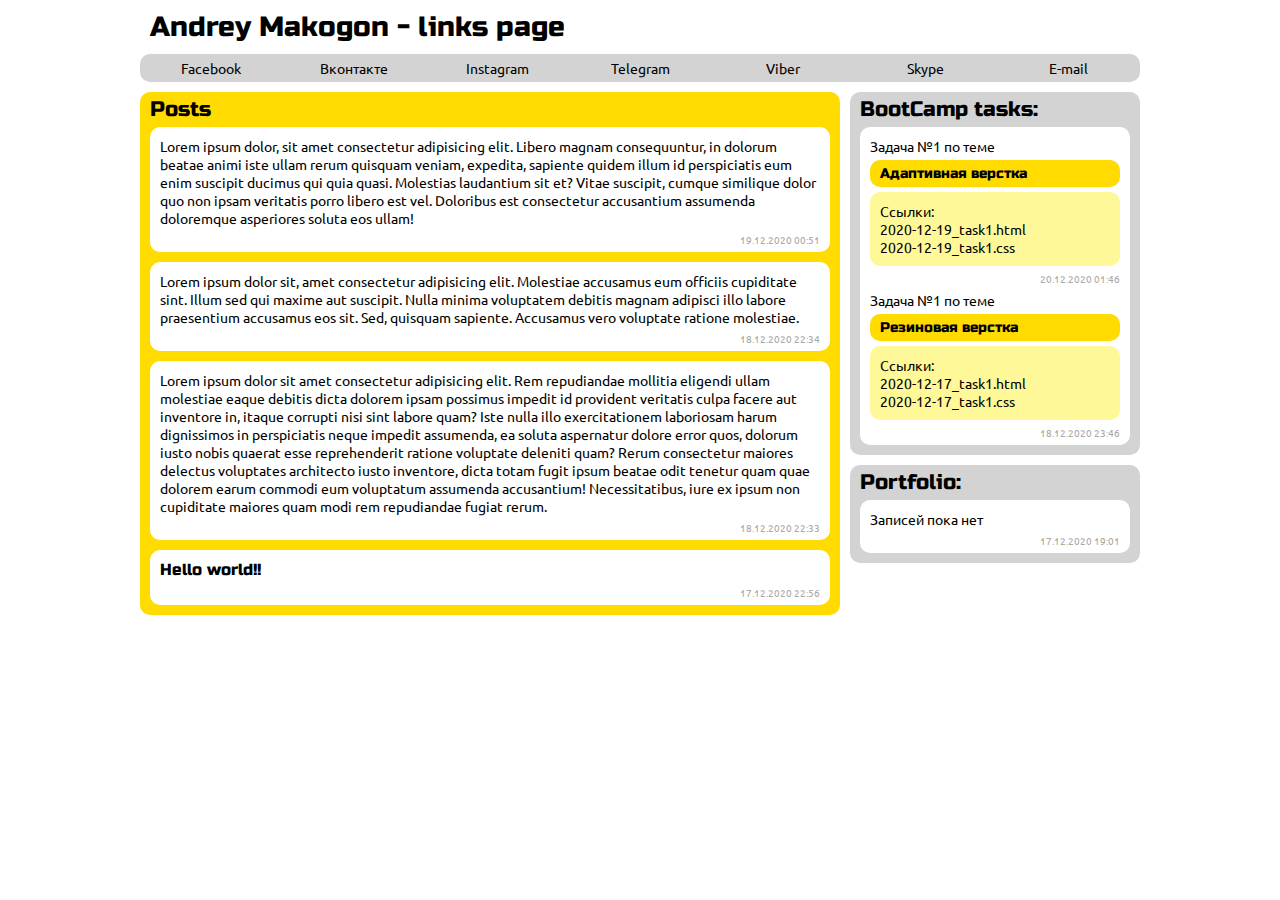
==== index.html @ 34004905 "add adaptive" ====
<!DOCTYPE html>
<html lang="ru">

<head>
    <meta charset="UTF-8">
    <meta name="viewport" content="width=device-width, initial-scale=1.0">
    <title>Home page - makogonao</title>
    <link rel="stylesheet" href="style.css">
</head>

<body>

    <div class="wrapper">

        <header>

            <div class="logo-container">
                <h1 class="logo">Andrey Makogon - links page</h1>
            </div>
            <div class="links-container">
                <ul class="links-list">
                    <li><a href="https://www.facebook.com/makogonao" target="_blank">Facebook</a></li>
                    <li><a href="https://vk.com/makogonao" target="_blank">Вконтакте</a></li>
                    <li><a href="https://www.instagram.com/makogonao/" target="_blank">Instagram</a></li>
                    <li><a href="https://t.me/makogonao" target="_blank">Telegram</a></li>
                    <li><a href="viber://chat?number=+79324083957">Viber</a></li>
                    <li><a href="skype:makogonandrew">Skype</a></li>
                    <li><a href="mailto:makogonao@gmail.com">E-mail</a></li>
                </ul>
            </div>

        </header>

        <main>
            <section>
                <div class="block-header">
                    <h2>Posts</h2>
                </div>
                <div class="news-container">
                    <p>Lorem ipsum dolor, sit amet consectetur adipisicing elit. Libero magnam consequuntur, in dolorum
                    beatae animi iste ullam rerum quisquam veniam, expedita, sapiente quidem illum id perspiciatis eum
                    enim suscipit ducimus qui quia quasi. Molestias laudantium sit et? Vitae suscipit, cumque similique
                    dolor quo non ipsam veritatis porro libero est vel. Doloribus est consectetur accusantium assumenda
                    doloremque asperiores soluta eos ullam!</p>
                    <div class="post-date">19.12.2020 00:51</div>
                </div>
                <div class="news-container">
                    <p>Lorem ipsum dolor sit, amet consectetur adipisicing elit. Molestiae accusamus eum officiis
                    cupiditate sint. Illum sed qui maxime aut suscipit. Nulla minima voluptatem debitis magnam adipisci
                    illo labore praesentium accusamus eos sit. Sed, quisquam sapiente. Accusamus vero voluptate ratione
                    molestiae.</p>
                    <div class="post-date">18.12.2020 22:34</div>
                </div>
                <div class="news-container">
                    <p>Lorem ipsum dolor sit amet consectetur adipisicing elit. Rem repudiandae mollitia eligendi ullam
                    molestiae eaque debitis dicta dolorem ipsam possimus impedit id provident veritatis culpa facere aut
                    inventore in, itaque corrupti nisi sint labore quam? Iste nulla illo exercitationem laboriosam harum
                    dignissimos in perspiciatis neque impedit assumenda, ea soluta aspernatur dolore error quos, dolorum
                    iusto nobis quaerat esse reprehenderit ratione voluptate deleniti quam? Rerum consectetur maiores
                    delectus voluptates architecto iusto inventore, dicta totam fugit ipsum beatae odit tenetur quam
                    quae dolorem earum commodi eum voluptatum assumenda accusantium! Necessitatibus, iure ex ipsum non
                    cupiditate maiores quam modi rem repudiandae fugiat rerum.</p>
                    <div class="post-date">18.12.2020 22:33</div>
                </div>
                <div class="news-container">
                    <h3>Hello world!!</h3>
                    <div class="post-date">17.12.2020 22:56</div>
                </div>

            </section>
            <aside>
                <div class="tasks-container">
                    <div class="block-header">
                        <h2>BootCamp tasks:</h2>
                    </div>

                    <div class="tasks-links">
                        <div class="one-task-container">
                            <div class="task-number">Задача №1 по теме</div>
                            <h4 class="task-theme">Адаптивная верстка</h4>
                            <div class="one-task-links-container">
                                <p>Ссылки:</p>
                                <a href="bootcamp/2020-12-19_task1.html" target="_blank">2020-12-19_task1.html</a>
                                <a href="bootcamp/2020-12-19_task1.css" target="_blank">2020-12-19_task1.css</a>
                            </div>
                            <div class="post-date">20.12.2020 01:46</div>                          
                        </div>
                        
                        <div class="one-task-container">
                            <div class="task-number">Задача №1 по теме</div>
                            <h4 class="task-theme">Резиновая верстка</h4>
                            <div class="one-task-links-container">
                                <p>Ссылки:</p>
                                <a href="bootcamp/2020-12-17_task1.html" target="_blank">2020-12-17_task1.html</a>
                                <a href="bootcamp/2020-12-17_task1.css" target="_blank">2020-12-17_task1.css</a>
                            </div>
                            <div class="post-date">18.12.2020 23:46</div>
                        </div>
                    </div>
                </div>
                <div class="tasks-container">
                    <div class="block-header">
                        <h2>Portfolio:</h2>
                    </div>
                    <div class="tasks-links">
                        <p>Записей пока нет</p>
                        <div class="post-date">17.12.2020 19:01</div>
                    </div>
                </div>
            </aside>
        </main>

    </div>
</body>

</html>
---- style.css ----
@import url('https://fonts.googleapis.com/css2?family=Ubuntu&display=swap');
@import url('https://fonts.googleapis.com/css2?family=Russo+One&display=swap');

body {
    font-family: Ubuntu, Arial, Helvetica, sans-serif;
    font-size: 14px;
    margin: 0px;
    margin-left: 10px;
    margin-right: 10px;
}

h1, h2, h3, h4{
    font-family: Russo One, Arial, Helvetica, sans-serif;  
    font-weight: 500; 
    margin: 0px;   
}

.wrapper {
    min-width: 300px;
    max-width: 1000px;
    margin-left: auto;
    margin-right: auto;
    height: 100%;
}

header { 
    border-radius: 3px;
}

.logo-container {
    display: flex;
    justify-content: center;
}

.logo {
    margin: 10px;
    width: 100%;
}

.links-container {
    background-color: lightgray;
    border-radius: 10px;
}

.links-list {
    padding: 0px;
    margin: 0px;
    list-style-type: none;
    display: flex;
    justify-content: space-between;
    border-radius: 10px;
}

header li {
    width: calc(14.29% - 10px);
    display: block;
    text-align: center;
    padding: 5px;
}

a{
    color: black;
    text-decoration: none;
}

a:hover {
    font-weight: bold;
}

header li:hover {
    background-color: #ffec00;
    border-radius: 10px;
    font-weight: 300;
}

main {
    display: flex;
}

section {
    margin-top: 10px;
    padding-top: 5px;
    background-color: #ffdb00;
    box-sizing: border-box;
    width: 70%;
    height: fit-content;
    border-radius: 10px;
}

aside {
    width: 30%;
    margin-top: 10px;
    padding: 0px;
}

.tasks-container {
    padding-top: 5px;
    padding-bottom: 5px;
    margin-left: 10px;
    display: flex;
    flex-direction: column;
    justify-content: center;
    box-sizing: border-box;
    background-color:  lightgray;
    border-radius: 10px;
    margin-bottom: 10px;
}

.tasks-links {
    background-color: white;
    margin: 10px;
    margin-bottom: 5px;
    margin-top: 5px;
    padding: 10px;
    padding-bottom: 0px;
    border-radius: 10px;
}

.news-container {
    background-color: white;
    margin: 10px;
    padding: 10px;
    padding-bottom: 0px;
    border-radius: 10px;
}
.news-container:nth-child(2) {
margin-top: 5px;
}

.block-header {
margin-left: 10px;
}

.task-theme {
    margin-top: 5px;
    box-sizing: border-box;
    width: 100%;
    background-color: #ffdb00;
    padding: 5px;
    padding-left: 10px;
    border-radius: 10px;
}

.one-task-links-container {
    margin-top: 5px;
    box-sizing: border-box;
    width: 100%;
    background-color: #fff899;
    padding: 10px;
    display: flex;
    flex-direction: column;
    border-radius: 10px;
}

p {
    margin: 0px;
    padding: 0px;
}

.post-date {
    padding-top: 5px;
    padding-bottom: 5px;
    text-align: end;
    color: darkgray;
    font-size: 10px;
}

@media (min-width: 0px) and (max-width: 900px) {

    @media (min-width: 0px) and (max-width: 600px) {
        .links-list {
            padding: 0px;
            margin: 0px;
            margin-top: 25px;
            list-style-type: none;
            display: flex;
            flex-wrap: wrap;
            justify-content: space-between;
            border-radius: 10px;
        }
        
        header li {
            width: 45%;
            text-align: center;
            padding: 5px;
        }
    }

    main {
        display: flex;
        flex-direction: column;
        margin-top: 25px;
    }

    section {
        margin-top: 10px;
        padding-top: 5px;
        background-color: #ffdb00;
        box-sizing: border-box;
        width: 100%;
        height: fit-content;
        border-radius: 10px;
    }

    aside {
        width: 100%;
        margin-top: 30px;
        padding: 0px;        
    }

    .tasks-container {
        padding-top: 5px;
        padding-bottom: 5px;
        margin-left: 0px;
        display: flex;
        flex-direction: column;
        justify-content: center;
        box-sizing: border-box;
        background-color:  lightgray;
        border-radius: 10px;
        margin-bottom: 30px;
    }


}
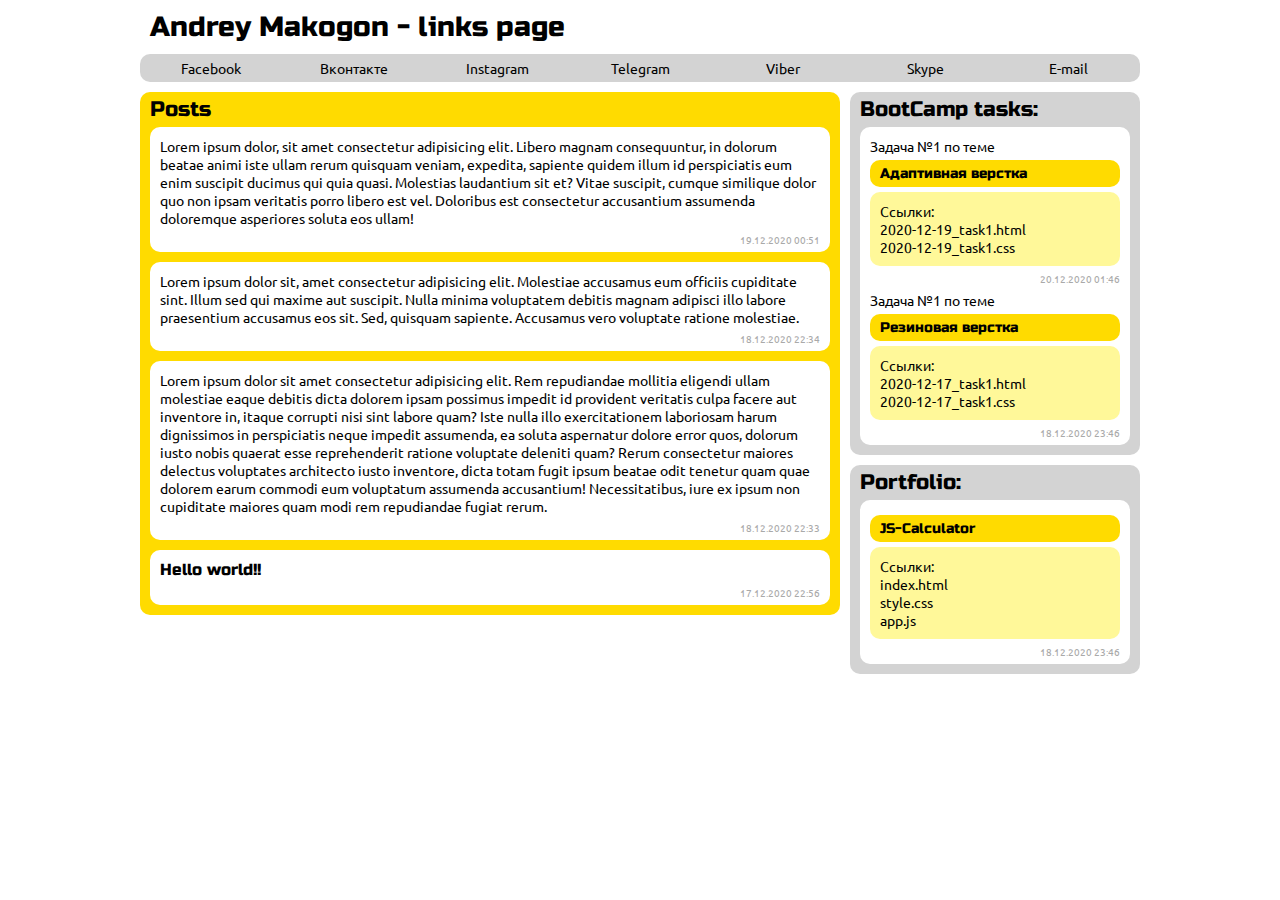
==== commit 51b5c29f: "add portfolio calculator" ====
--- a/index.html
+++ b/index.html
@@ -101,10 +101,17 @@
                 <div class="tasks-container">
                     <div class="block-header">
                         <h2>Portfolio:</h2>
+                        
                     </div>
                     <div class="tasks-links">
-                        <p>Записей пока нет</p>
-                        <div class="post-date">17.12.2020 19:01</div>
+                        <h4 class="task-theme">JS-Calculator</h4>
+                        <div class="one-task-links-container">
+                            <p>Ссылки:</p>
+                            <a href="./portfolio/Calculator/index.html" target="_blank">index.html</a>
+                            <a href="./portfolio/Calculator/style.css" target="_blank">style.css</a>
+                            <a href="./portfolio/Calculator/app.js" target="_blank">app.js</a>
+                        </div>
+                        <div class="post-date">18.12.2020 23:46</div>
                     </div>
                 </div>
             </aside>
